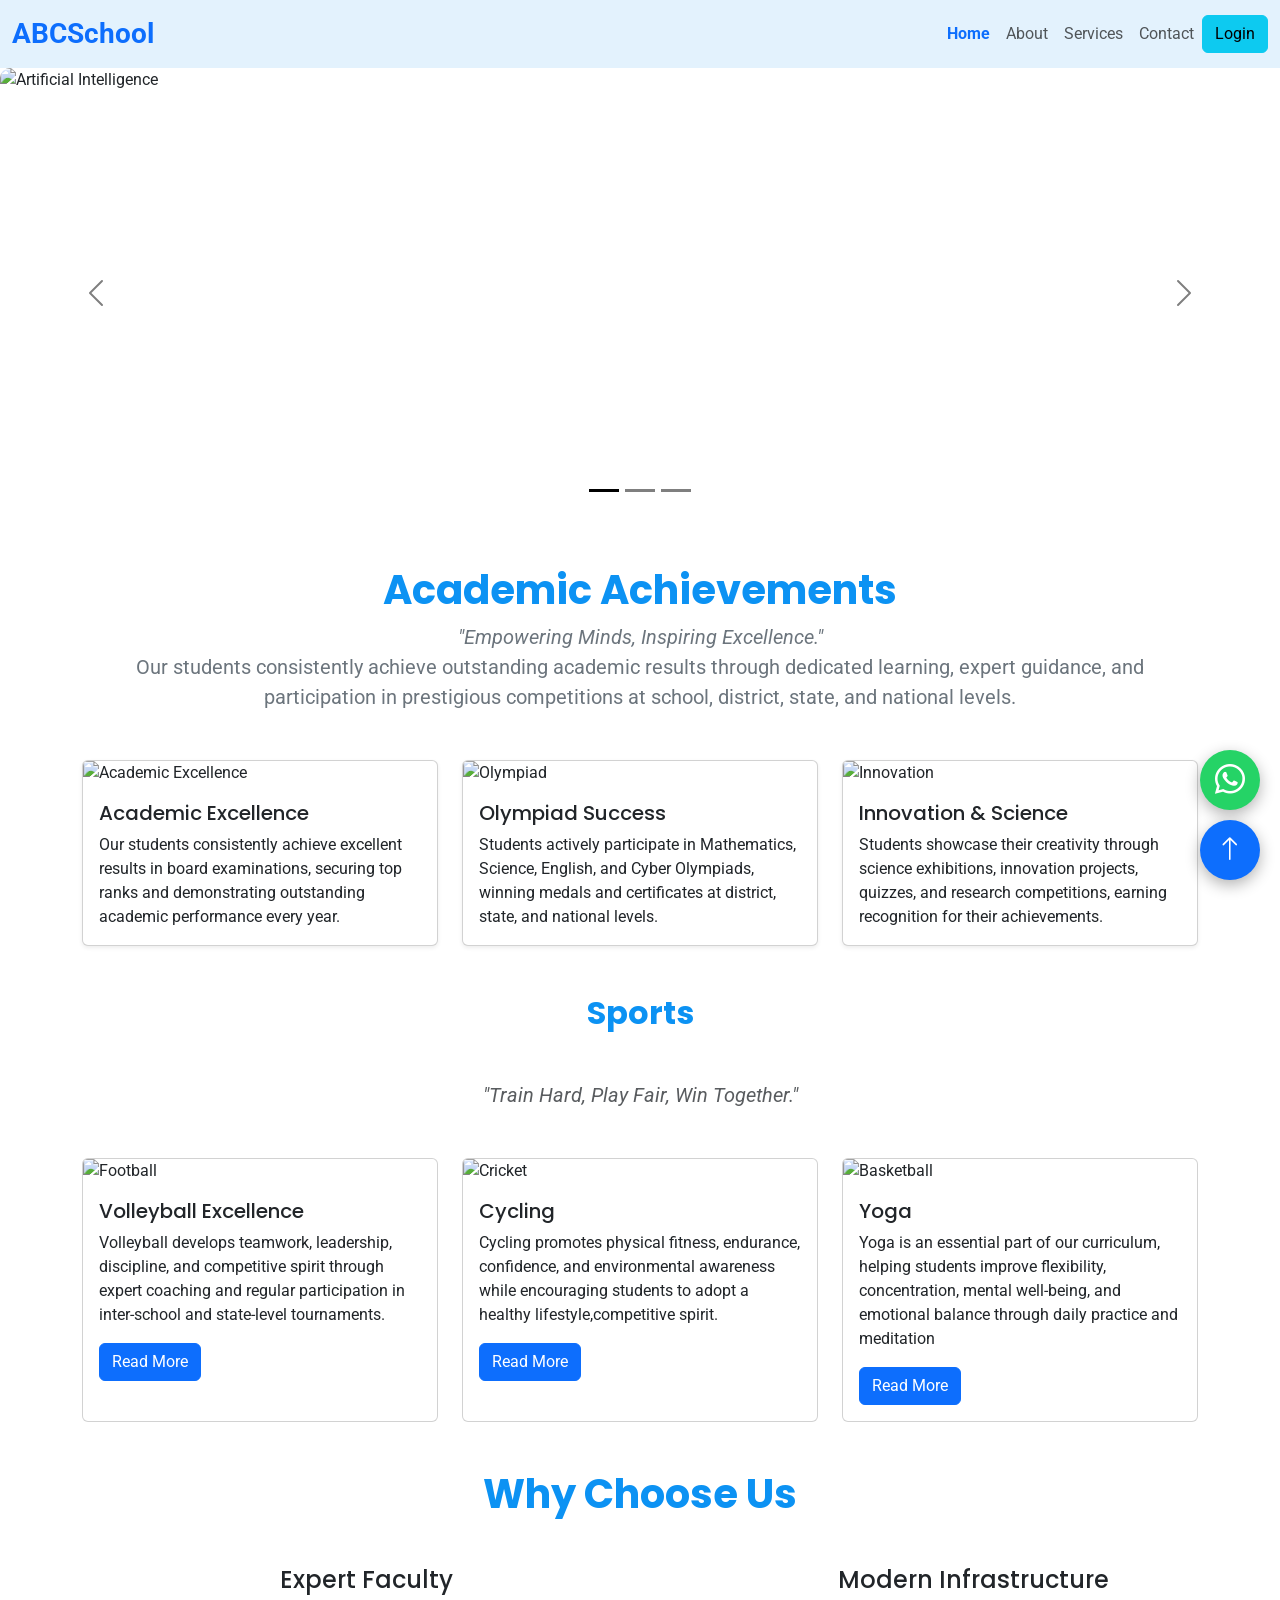
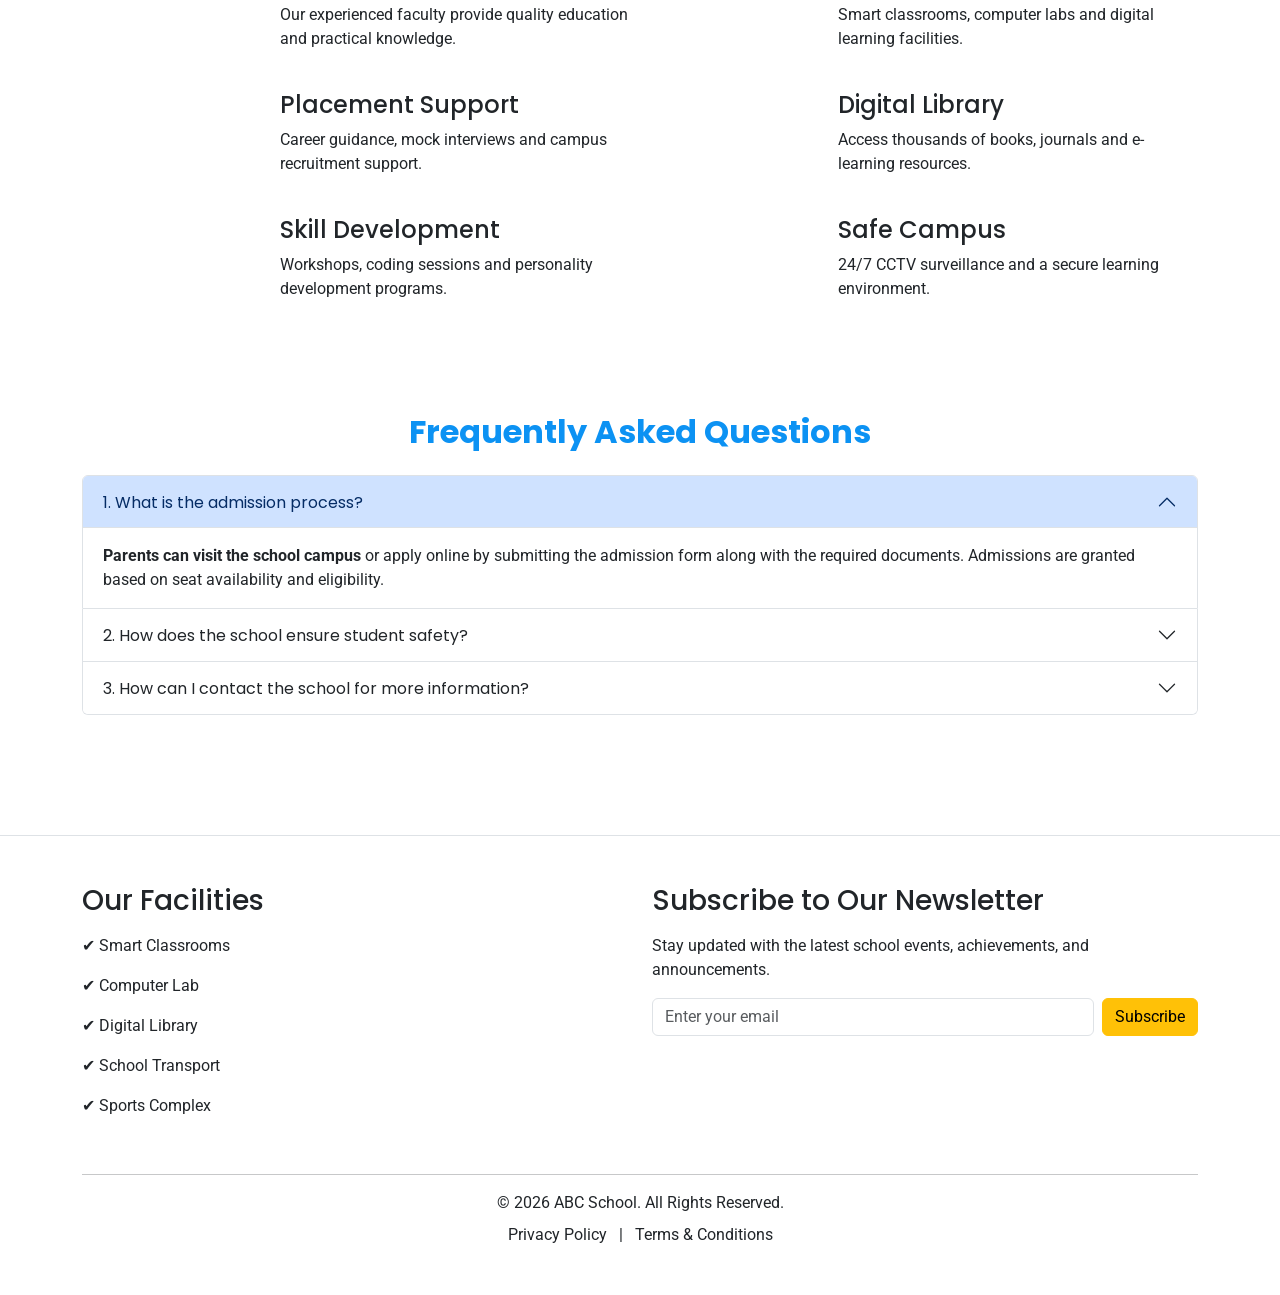
==== index.html @ 41ad8281 "changed the name of main filr from school.html to index.html" ====
<!DOCTYPE html>
<html lang="en">

<head>
    <meta charset="UTF-8">
    <meta name="viewport" content="width=device-width, initial-scale=1.0">
    <link href="https://cdn.jsdelivr.net/npm/bootstrap@5.3.8/dist/css/bootstrap.min.css" rel="stylesheet"
        integrity="sha384-sRIl4kxILFvY47J16cr9ZwB07vP4J8+LH7qKQnuqkuIAvNWLzeN8tE5YBujZqJLB" crossorigin="anonymous">
    <link href="https://cdn.jsdelivr.net/npm/bootstrap@5.3.8/dist/css/bootstrap.min.css" rel="stylesheet"
        integrity="sha384-sRIl4kxILFvY47J16cr9ZwB07vP4J8+LH7qKQnuqkuIAvNWLzeN8tE5YBujZqJLB" crossorigin="anonymous">
    <link rel="stylesheet" href="school.css">
    <script src="https://cdn.jsdelivr.net/npm/bootstrap@5.3.8/dist/js/bootstrap.bundle.min.js"
        integrity="sha384-FKyoEForCGlyvwx9Hj09JcYn3nv7wiPVlz7YYwJrWVcXK/BmnVDxM+D2scQbITxI"
        crossorigin="anonymous"></script>
        <link rel="preconnect" href="https://fonts.googleapis.com">
<link rel="preconnect" href="https://fonts.gstatic.com" crossorigin>
<link rel="stylesheet" href="https://cdn.jsdelivr.net/npm/bootstrap-icons@1.13.1/font/bootstrap-icons.min.css">
<link href="https://fonts.googleapis.com/css2?family=Poppins:wght@300;400;500;600;700&family=Roboto:wght@300;400;500;700&display=swap" rel="stylesheet">
    <title>Document</title>
    <style>

    </style>
</head>

<body>
    <!--Navbar-->
    <nav class="navbar navbar-expand-lg sticky-top" style="background-color: #e3f2fd;" data-bs-theme="light">
        <div class="container-fluid">
            <a class="navbar-brand fw-bold fs-3 text-primary" href="#">ABCSchool</a>
            <button class="navbar-toggler" type="button" data-bs-toggle="collapse"
                data-bs-target="#navbarSupportedContent" aria-controls="navbarSupportedContent" aria-expanded="false"
                aria-label="Toggle navigation">
                <span class="navbar-toggler-icon"></span>
            </button>
            <div class="collapse navbar-collapse" id="navbarSupportedContent">
                <ul class="navbar-nav ms-auto mb-2 mb-lg-0">
                    <li class="nav-item">
<a class="nav-link active fw-bold text-primary" aria-current="page" href="#">Home</a>                        
                    </li>
                    <li class="nav-item">
                        <a class="nav-link" href="about.html">About</a>
                        
                    </li>
                    <li>
                        <a class="nav-link" href="services.html">Services</a>
                    </li>
                    <li>
                        <a class="nav-link" href="contact.html">Contact</a>
                    </li>

                </ul>
                <div class="d-flex gap-3">
                    <a href="login.html" class="btn btn-info"> Login</a>
              
                </div>
            </div>
        </div>
    </nav>

    <!--Curosel-->

    <section id="carouselExampleDark" class="carousel carousel-dark slide">

        <!-- Indicators -->
        <div class="carousel-indicators">
            <button type="button" data-bs-target="#carouselExampleDark" data-bs-slide-to="0" class="active"></button>
            <button type="button" data-bs-target="#carouselExampleDark" data-bs-slide-to="1"></button>
            <button type="button" data-bs-target="#carouselExampleDark" data-bs-slide-to="2"></button>
        </div>

        <div class="carousel-inner">

            <!-- Slide 1 -->
            <div class="carousel-item active" data-bs-interval="3000">
                <img src="https://images.unsplash.com/photo-1485827404703-89b55fcc595e?w=1200&h=600&fit=crop"
                    class="d-block w-100" alt="Artificial Intelligence">

                <div class="carousel-caption d-none d-md-block text-dark">
                    <h5>Artificial Intelligence</h5>
                    <p>Building the future with AI-powered innovations.</p>
                </div>
            </div>

            <!-- Slide 2 -->
            <div class="carousel-item" data-bs-interval="3000">
                <img src="https://images.unsplash.com/photo-1516321318423-f06f85e504b3?w=1200&h=600&fit=crop"
                    class="d-block w-100" alt="Modern Classroom">

                <div class="carousel-caption d-none d-md-block">
                    <h5>Smart Classrooms</h5>
                    <p>Technology transforming the learning experience.</p>
                </div>
            </div>

            <!-- Slide 3 -->
            <div class="carousel-item" data-bs-interval="3000">
                <img src="https://images.unsplash.com/photo-1517694712202-14dd9538aa97?w=1200&h=600&fit=crop"
                    class="d-block w-100" alt="Programming">

                <div class="carousel-caption d-none d-md-block">
                    <h5>Programming & Innovation</h5>
                    <p>Learning modern technologies for tomorrow's world.</p>
                </div>
            </div>

        </div>

        <!-- Controls -->
        <button class="carousel-control-prev" type="button" data-bs-target="#carouselExampleDark" data-bs-slide="prev">
            <span class="carousel-control-prev-icon"></span>
        </button>

        <button class="carousel-control-next" type="button" data-bs-target="#carouselExampleDark" data-bs-slide="next">
            <span class="carousel-control-next-icon"></span>
        </button>

    </section>

    <!--Academic section-->

    <section class="container my-5">

        <h1 class="text-center fw-bold" id="academic" style="color: #0c92f3;">Academic Achievements</h1>

        <p class="text-center text-secondary fs-5 mx-auto mb-5">
            <em>"Empowering Minds, Inspiring Excellence."</em><br>
            Our students consistently achieve outstanding academic results through dedicated learning,
            expert guidance, and participation in prestigious competitions at school, district, state,
            and national levels.
        </p>

        <div class="row g-4">

            <!-- Card 1 -->
            <div class="col-md-4">
                <div class="card h-100 shadow-sm">
                    <img src="https://images.unsplash.com/photo-1523240795612-9a054b0db644?w=600" class="card-img-top"
                        alt="Academic Excellence">

                    <div class="card-body">
                        <h5 class="card-title">Academic Excellence</h5>

                        <p class="card-text">
                            Our students consistently achieve excellent results in board examinations,
                            securing top ranks and demonstrating outstanding academic performance every year.
                        </p>

                    </div>
                </div>
            </div>

            <!-- Card 2 -->
            <div class="col-md-4">
                <div class="card h-100 shadow-sm">
                    <img src="https://th.bing.com/th/id/R.12d396953fdcce10615ebda156137549?rik=tOlMKteZ1T0lug&riu=http%3a%2f%2fphotos.prnewswire.com%2fprnfull%2f20161116%2f440046&ehk=XFeQsEZRgR4JXNzHMXuIr6%2btYoKvrfWmuyox3acYQz8%3d&risl=&pid=ImgRaw&r=0" class="card-img-top"
                        alt="Olympiad">

                    <div class="card-body">
                        <h5 class="card-title">Olympiad Success</h5>

                        <p class="card-text">
                            Students actively participate in Mathematics, Science, English, and Cyber Olympiads,
                            winning medals and certificates at district, state, and national levels.
                        </p>

                    </div>
                </div>
            </div>

            <!-- Card 3 -->
            <div class="col-md-4">
                <div class="card h-100 shadow-sm">
                    <img src="https://images.unsplash.com/photo-1522202176988-66273c2fd55f?w=600" class="card-img-top"
                        alt="Innovation">

                    <div class="card-body">
                        <h5 class="card-title">Innovation & Science</h5>

                        <p class="card-text">
                            Students showcase their creativity through science exhibitions, innovation projects,
                            quizzes, and research competitions, earning recognition for their achievements.
                        </p>

                    </div>
                </div>
            </div>

        </div>

    </section>

    <!--Sports section-->
    <section class="container my-5">
        <h2 class="text-center mb-5 fw-bold" id="sports" style="color: #0c92f3;">Sports</h2>
        <p class="text-center text-muted fs-5 mb-5">
            <em>"Train Hard, Play Fair, Win Together."</em>
        </p>
        <div class="row g-4">

            <div class="col-md-4">
                <div class="card h-100">
                    <img src="https://images.unsplash.com/photo-1547347298-4074fc3086f0?w=600" class="card-img-top"
                        alt="Football">
                    <div class="card-body">
                        <h5 class="card-title">Volleyball Excellence</h5>
                        <p class="card-text">
                            Volleyball develops teamwork, leadership, discipline, and competitive spirit through
                            expert
                            coaching and regular participation in inter-school and state-level tournaments. </p>
                        <a href="#" class="btn btn-primary">Read More</a>
                    </div>
                </div>
            </div>

            <div class="col-md-4">
                <div class="card h-100">
                    <img src="https://images.unsplash.com/photo-1517649763962-0c623066013b?w=600" class="card-img-top"
                        alt="Cricket">
                    <div class="card-body">
                        <h5 class="card-title">Cycling</h5>
                        <p class="card-text">
                            Cycling promotes physical fitness, endurance, confidence, and environmental awareness
                            while
                            encouraging students to adopt a healthy lifestyle,competitive spirit.</p> <a href="#"
                            class="btn btn-primary">Read
                            More</a>
                    </div>
                </div>
            </div>

            <div class="col-md-4">
                <div class="card h-100">
                    <img src="https://images.unsplash.com/photo-1518611012118-696072aa579a?w=600" class="card-img-top"
                        alt="Basketball">
                    <div class="card-body">
                        <h5 class="card-title">Yoga</h5>
                        <p class="card-text">
                            Yoga is an essential part of our curriculum, helping students improve flexibility,
                            concentration, mental well-being, and emotional balance through daily practice and
                            meditation </p>
                        <a href="#" class="btn btn-primary">Read More</a>
                    </div>
                </div>
            </div>

        </div>

    </section>

    <!--Choose Us-->

    <section class="container my-5">
        <h1 class="text-center mb-5 fw-bold" id="why" style="color: #0c92f3;">Why Choose Us</h1>

        <!-- Row 1 (Image Left) -->
        <div class="container my-5">

            <div class="row">

                <!-- Left Column -->
                <div class="col-md-6">

                    <div class="row align-items-center mb-4">
                        <div class="col-4">
                            <img src="https://images.unsplash.com/photo-1516321318423-f06f85e504b3?w=700"
                                class="img-fluid rounded" alt="">
                        </div>
                        <div class="col-8">
                            <h4>Expert Faculty</h4>
                            <p>Our experienced faculty provide quality education and practical knowledge.</p>
                        </div>
                    </div>

                    <div class="row align-items-center mb-4">
                        <div class="col-4">
                            <img src="https://images.unsplash.com/photo-1523240795612-9a054b0db644?w=700"
                                class="img-fluid rounded" alt="">
                        </div>
                        <div class="col-8">
                            <h4>Placement Support</h4>
                            <p>Career guidance, mock interviews and campus recruitment support.</p>
                        </div>
                    </div>

                    <div class="row align-items-center">
                        <div class="col-4">
                            <img src="https://images.unsplash.com/photo-1517048676732-d65bc937f952?w=700"
                                class="img-fluid rounded" alt="">
                        </div>
                        <div class="col-8">
                            <h4>Skill Development</h4>
                            <p>Workshops, coding sessions and personality development programs.</p>
                        </div>
                    </div>

                </div>

                <!-- Right Column -->
                <div class="col-md-6">

                    <div class="row align-items-center mb-4">
                        <div class="col-4">
                            <img src="https://images.unsplash.com/photo-1522202176988-66273c2fd55f?w=700"
                                class="img-fluid rounded" alt="">
                        </div>
                        <div class="col-8">
                            <h4>Modern Infrastructure</h4>
                            <p>Smart classrooms, computer labs and digital learning facilities.</p>
                        </div>
                    </div>

                    <div class="row align-items-center mb-4">
                        <div class="col-4">
                            <img src="https://images.unsplash.com/photo-1521587760476-6c12a4b040da?w=700"
                                class="img-fluid rounded" alt="">
                        </div>
                        <div class="col-8">
                            <h4>Digital Library</h4>
                            <p>Access thousands of books, journals and e-learning resources.</p>
                        </div>
                    </div>

                    <div class="row align-items-center">
                        <div class="col-4">
                            <img src="https://images.unsplash.com/photo-1497366754035-f200968a6e72?w=700"
                                class="img-fluid rounded" alt="">
                        </div>
                        <div class="col-8">
                            <h4>Safe Campus</h4>
                            <p>24/7 CCTV surveillance and a secure learning environment.</p>
                        </div>
                    </div>

                </div>

            </div>
        </div>
    </section>

    <!--FAQ-->

   <section class="py-5">
    <div class="container">
        <h2 class="text-center fw-bold mb-4" id="faq" style="color: #0c92f3;">
            Frequently Asked Questions
        </h2>

        <div class="accordion" id="accordionExample">
            <div class="accordion-item">
                <h2 class="accordion-header">
                    <button class="accordion-button" type="button" data-bs-toggle="collapse"
                        data-bs-target="#collapseOne" aria-expanded="true" aria-controls="collapseOne">
                        1. What is the admission process?
                    </button>
                </h2>
                <div id="collapseOne" class="accordion-collapse collapse show"
                    data-bs-parent="#accordionExample">
                    <div class="accordion-body">
                        <strong>Parents can visit the school campus</strong> or apply online by submitting the
                        admission form along with the required documents. Admissions are granted based on seat
                        availability and eligibility.
                    </div>
                </div>
            </div>

            <div class="accordion-item">
                <h2 class="accordion-header">
                    <button class="accordion-button collapsed" type="button" data-bs-toggle="collapse"
                        data-bs-target="#collapseTwo" aria-expanded="false" aria-controls="collapseTwo">
                        2. How does the school ensure student safety?
                    </button>
                </h2>
                <div id="collapseTwo" class="accordion-collapse collapse"
                    data-bs-parent="#accordionExample">
                    <div class="accordion-body">
                        Student safety is our top priority. The campus is equipped with
                        <strong>CCTV surveillance</strong>, secure entry systems, trained staff, and regular safety
                        protocols.
                    </div>
                </div>
            </div>

            <div class="accordion-item">
                <h2 class="accordion-header">
                    <button class="accordion-button collapsed" type="button" data-bs-toggle="collapse"
                        data-bs-target="#collapseThree" aria-expanded="false" aria-controls="#collapseThree">
                        3. How can I contact the school for more information?
                    </button>
                </h2>
                <div id="collapseThree" class="accordion-collapse collapse"
                    data-bs-parent="#accordionExample">
                    <div class="accordion-body">
                        <strong>You can reach us by phone, email,</strong> or by visiting our campus during working
                        hours. Our admissions team is always happy to assist you.
                    </div>
                </div>
            </div>
        </div>
    </div>
</section>
    <br>

    <!--Footer-->

  <footer class="bg-white text-dark py-5 mt-5 border-top">
    <div class="container">
        <div class="row">

            <!-- Facilities -->
            <div class="col-md-6 mb-4">
                <h3 class="mb-3">Our Facilities</h3>

                <p>✔ Smart Classrooms</p>
                <p>✔ Computer Lab</p>
                <p>✔ Digital Library</p>
                <p>✔ School Transport</p>
                <p>✔ Sports Complex</p>
            </div>

            <!-- Newsletter -->
            <div class="col-md-6">
                <h3 class="mb-3">Subscribe to Our Newsletter</h3>

                <p>Stay updated with the latest school events, achievements, and announcements.</p>

                <form class="d-flex">
                    <input type="email"
                           class="form-control me-2"
                           placeholder="Enter your email"
                           required>

                    <button class="btn btn-warning" type="submit">
                        Subscribe
                    </button>
                </form>
            </div>

        </div>

        <hr class="border-dark">

        <div class="text-center">
            <p class="mb-2">
                © 2026 ABC School. All Rights Reserved.
            </p>

            <a href="privacy.html" class="text-dark text-decoration-none mx-2">
                Privacy Policy
            </a>

            |

            <a href="terms.html" class="text-dark text-decoration-none mx-2">
                Terms & Conditions
            </a>
        </div>
    </div>
</footer>
</body>
<!-- WhatsApp Button -->
<a href="https://wa.me/918897265117" class="floating-whatsapp" target="_blank">
    <i class="bi bi-whatsapp"></i>
</a>

<!-- Go to Top Button -->
<a href="#" class="floating-top">
    <i class="bi bi-arrow-up"></i>
</a>

</html>
---- school.css ----
html{
    scroll-behavior: smooth;
}
body{
    font-family: 'Roboto', sans-serif;
}

h1,h2,h3,h4,h5,h6{
    font-family: 'Poppins', sans-serif;
}
/* WhatsApp Button */
.floating-whatsapp{
    position: fixed;
    bottom: 90px;
    right: 20px;
    width: 60px;
    height: 60px;
    background: #25D366;
    color: white;
    border-radius: 50%;
    display: flex;
    justify-content: center;
    align-items: center;
    text-decoration: none;
    font-size: 30px;
    box-shadow: 0 5px 15px rgba(0,0,0,0.3);
    z-index: 999;
    transition: 0.3s;
}

.floating-whatsapp:hover{
    transform: scale(1.1);
    color: white;
    font-size:xx-large;
}

/* Go to Top Button */
.floating-top{
    position: fixed;
    bottom: 20px;
    right: 20px;
    width: 60px;
    height: 60px;
    background: #0d6efd;
    color: white;
    border-radius: 50%;
    display: flex;
    justify-content: center;
    align-items: center;
    text-decoration: none;
    font-size: 26px;
    box-shadow: 0 5px 15px rgba(0,0,0,0.3);
    z-index: 999;
    transition: 0.3s;
}

.floating-top:hover{
    transform: scale(1.1);
    color: white;
}
  #carouselExampleFade {
    width: 75%;
    margin: 30px auto;
}

.carousel-item img {
    width: 100%;
    height: 450px;      /* Same height for all images */
    object-fit: cover;  /* Crop images without stretching */
    border-radius: 10px;
}
.carousel-caption {
    bottom: 20%;
    padding: 15px;
    border-radius: 10px;
}

.carousel-caption h5 {
    color: white;
    font-size: 2.5rem;
    font-weight: bold;
}

.carousel-caption p {
    color: white;
    font-size: 1.2rem;
    font-weight: 600;
}
/* Tablets */
@media (max-width: 992px) {
    .carousel-caption h5 {
        font-size: 2rem;
    }

    .carousel-caption p {
        font-size: 1rem;
    }
}

/* Mobile */
@media (max-width: 768px) {
    .carousel-caption {
        bottom: 10%;
        padding: 10px;
    }

    .carousel-caption h5 {
        font-size: 1.5rem;
    }

    .carousel-caption p {
        font-size: 0.9rem;
    }
}

/* Small Mobile */
@media (max-width: 576px) {
    .carousel-caption {
        bottom: 5%;
        padding: 8px;
    }

    .carousel-caption h5 {
        font-size: 1.1rem;
    }

    .carousel-caption p {
        font-size: 0.75rem;
    }
}


.row align-items-center mb-5 img{
     width: 450px;
    height: 450px;
}
.footer-spc{
    background-color: grey;
}


footer {
    width: 100%;
    background-color: #212529;
}
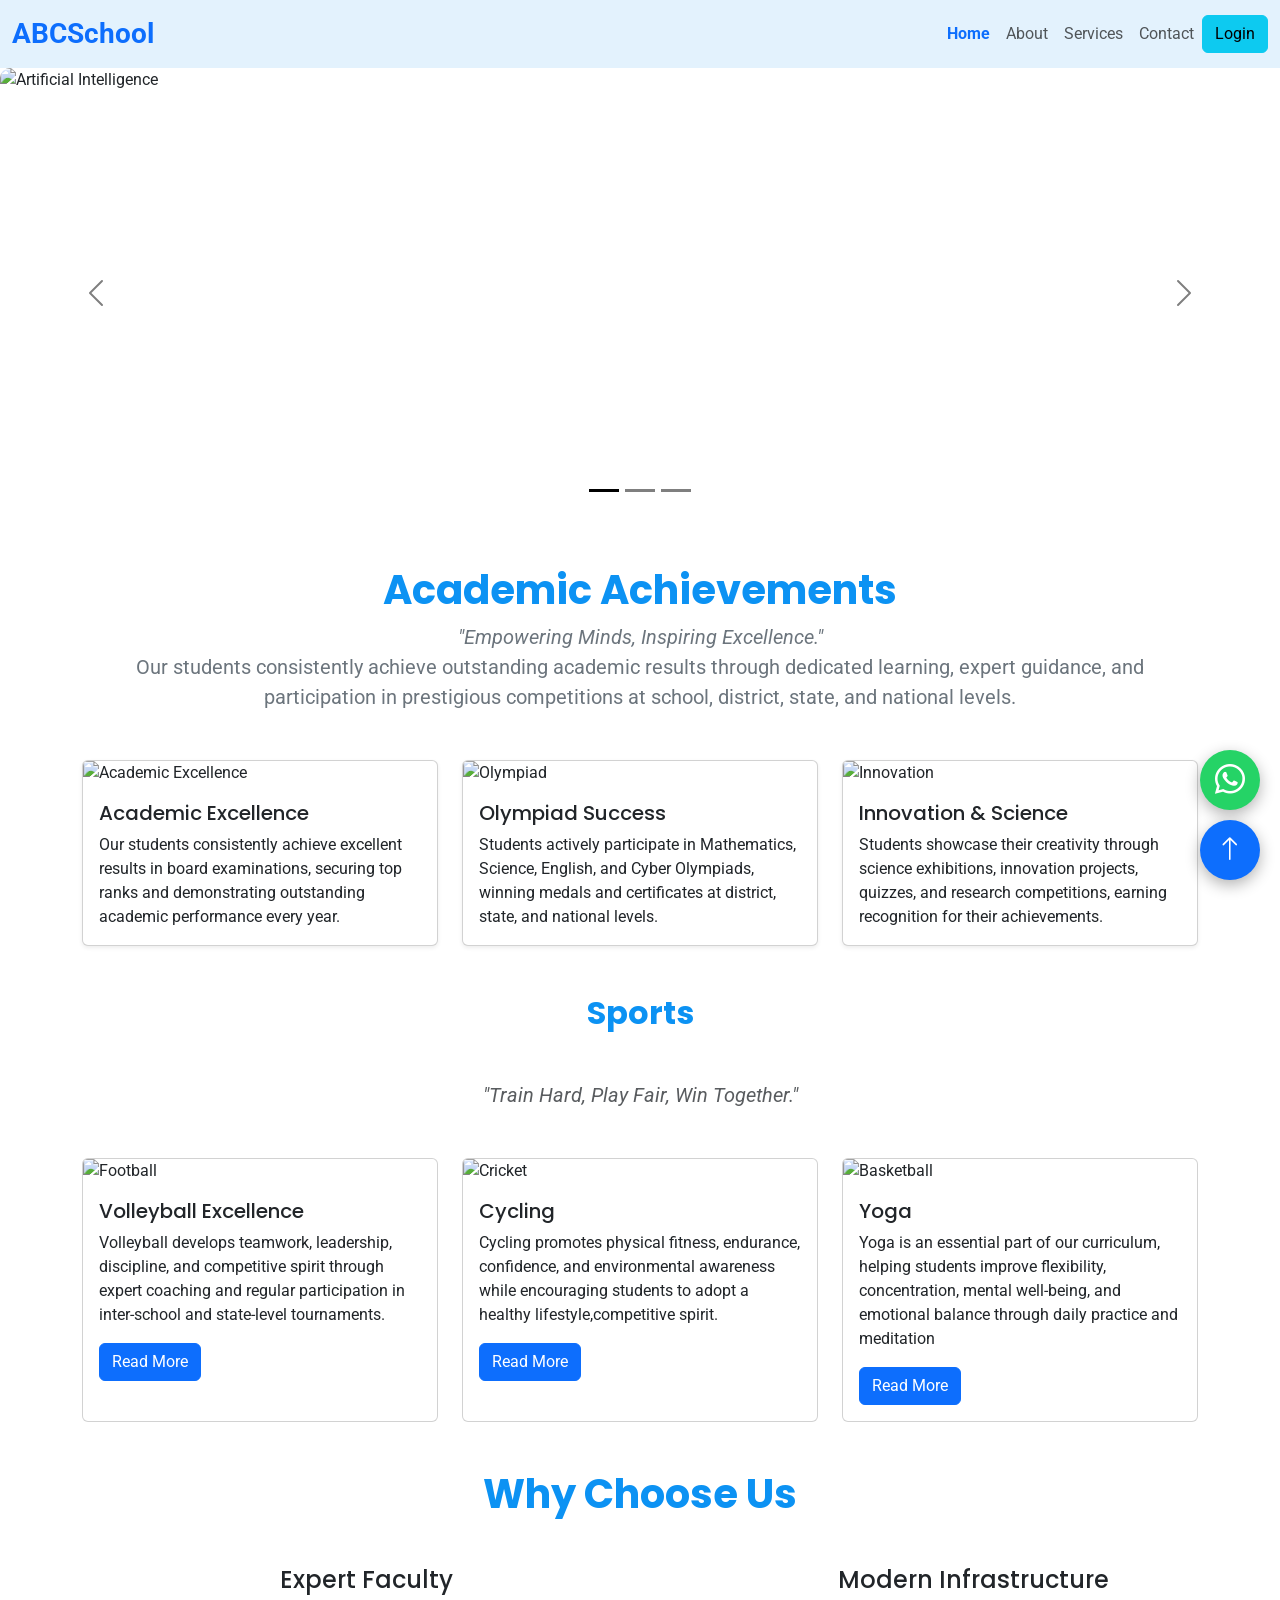
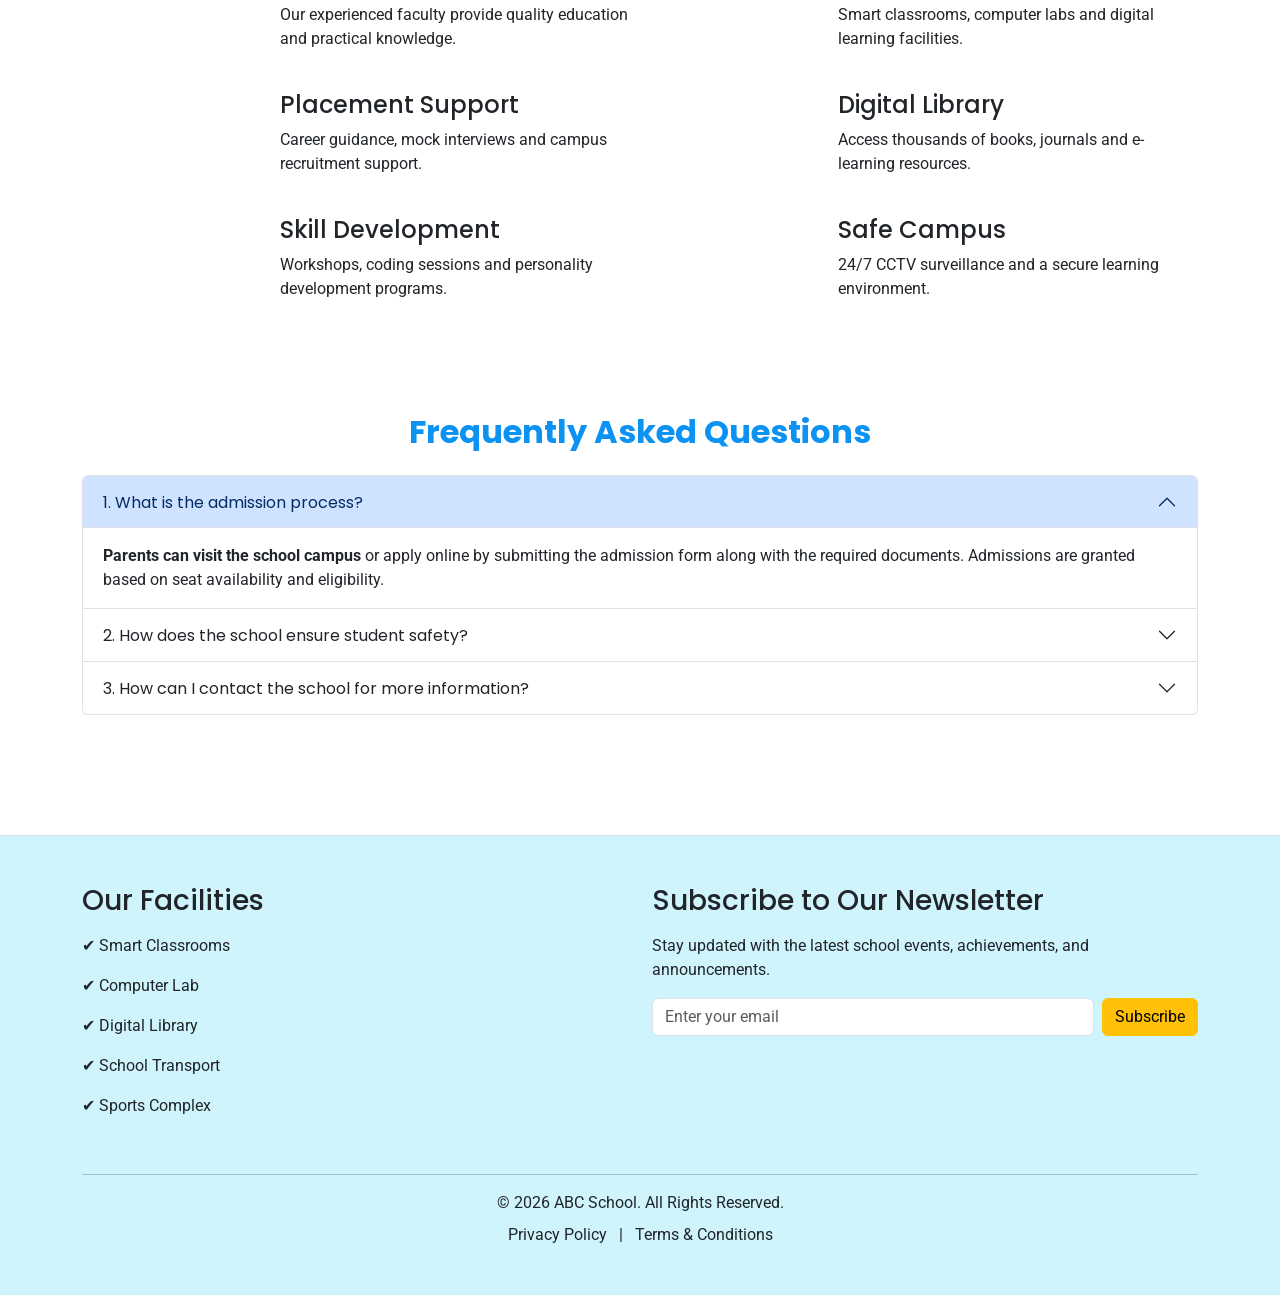
==== commit 07408a0b: "added the footer color to all pages" ====
--- a/index.html
+++ b/index.html
@@ -402,8 +402,7 @@
 
     <!--Footer-->
 
-  <footer class="bg-white text-dark py-5 mt-5 border-top">
-    <div class="container">
+<footer class="bg-info-subtle text-dark py-5 mt-5 border-top">            <div class="container">
         <div class="row">
 
             <!-- Facilities -->
